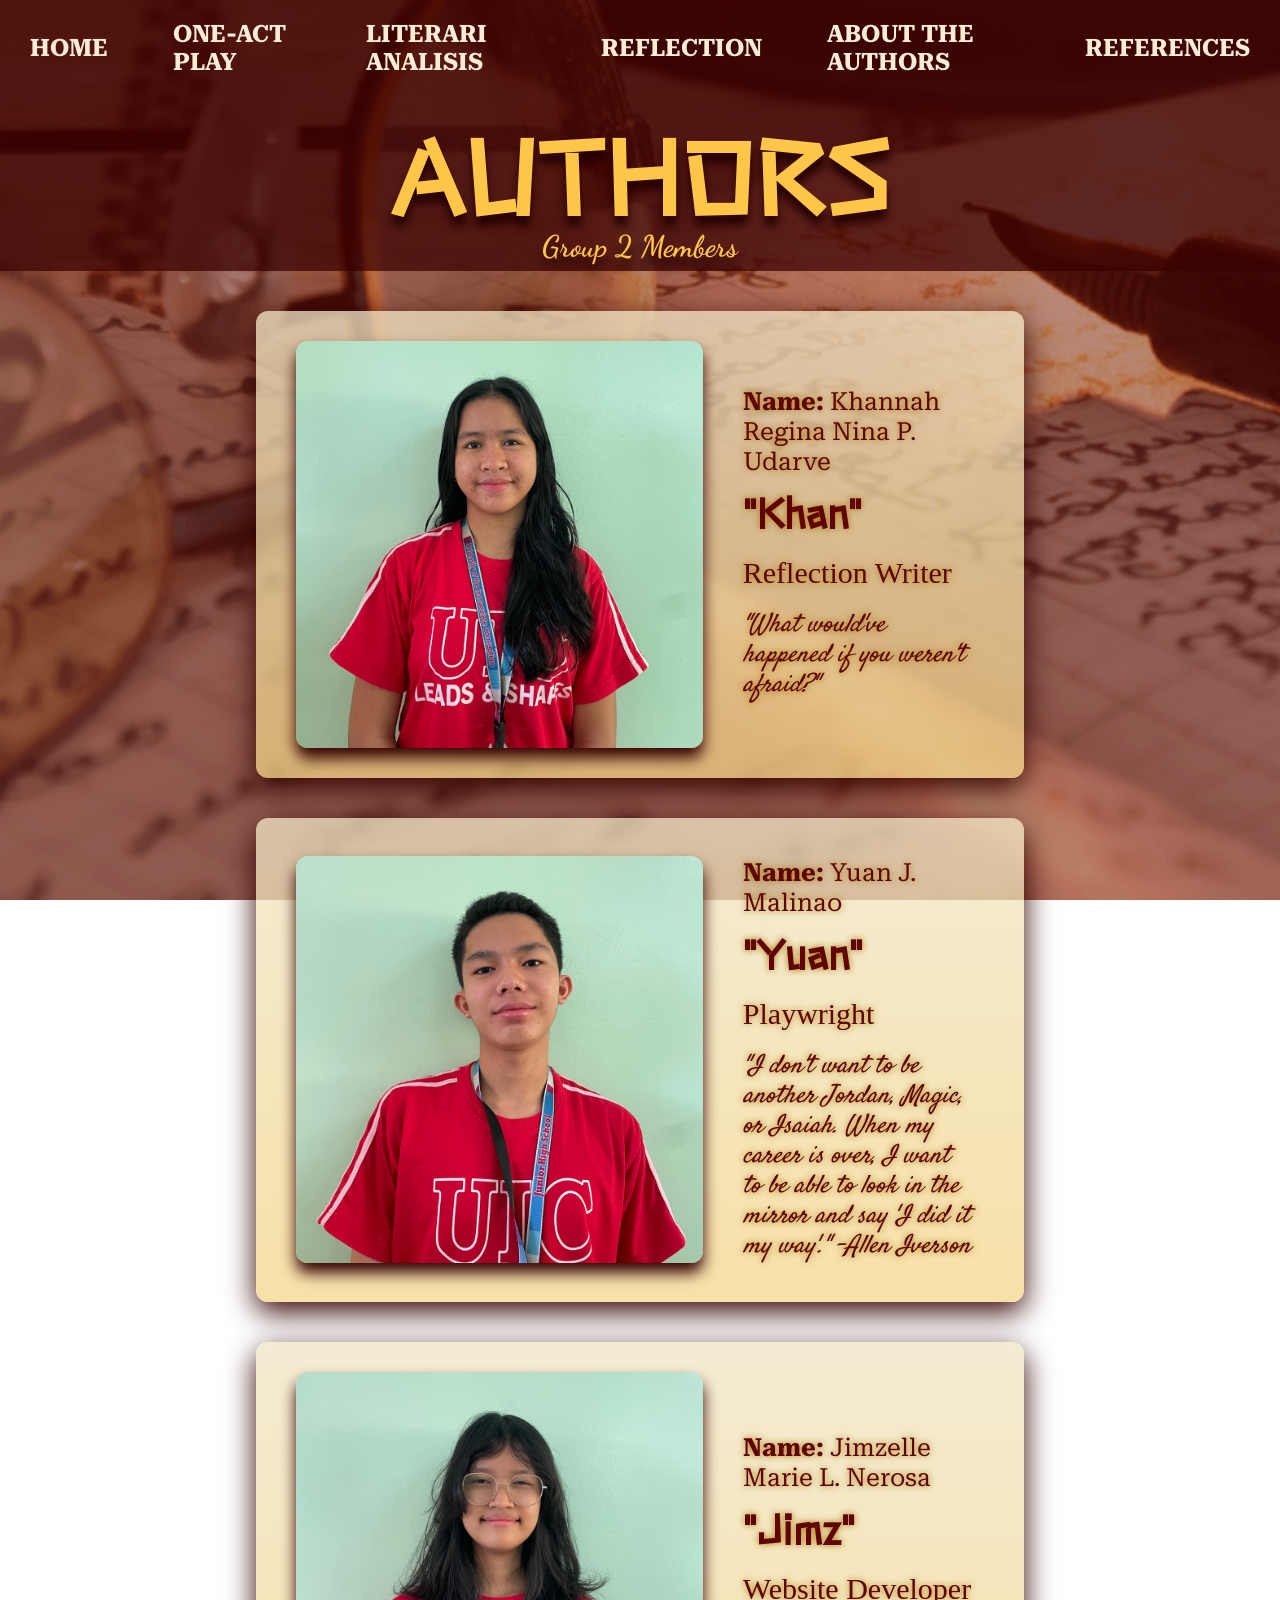
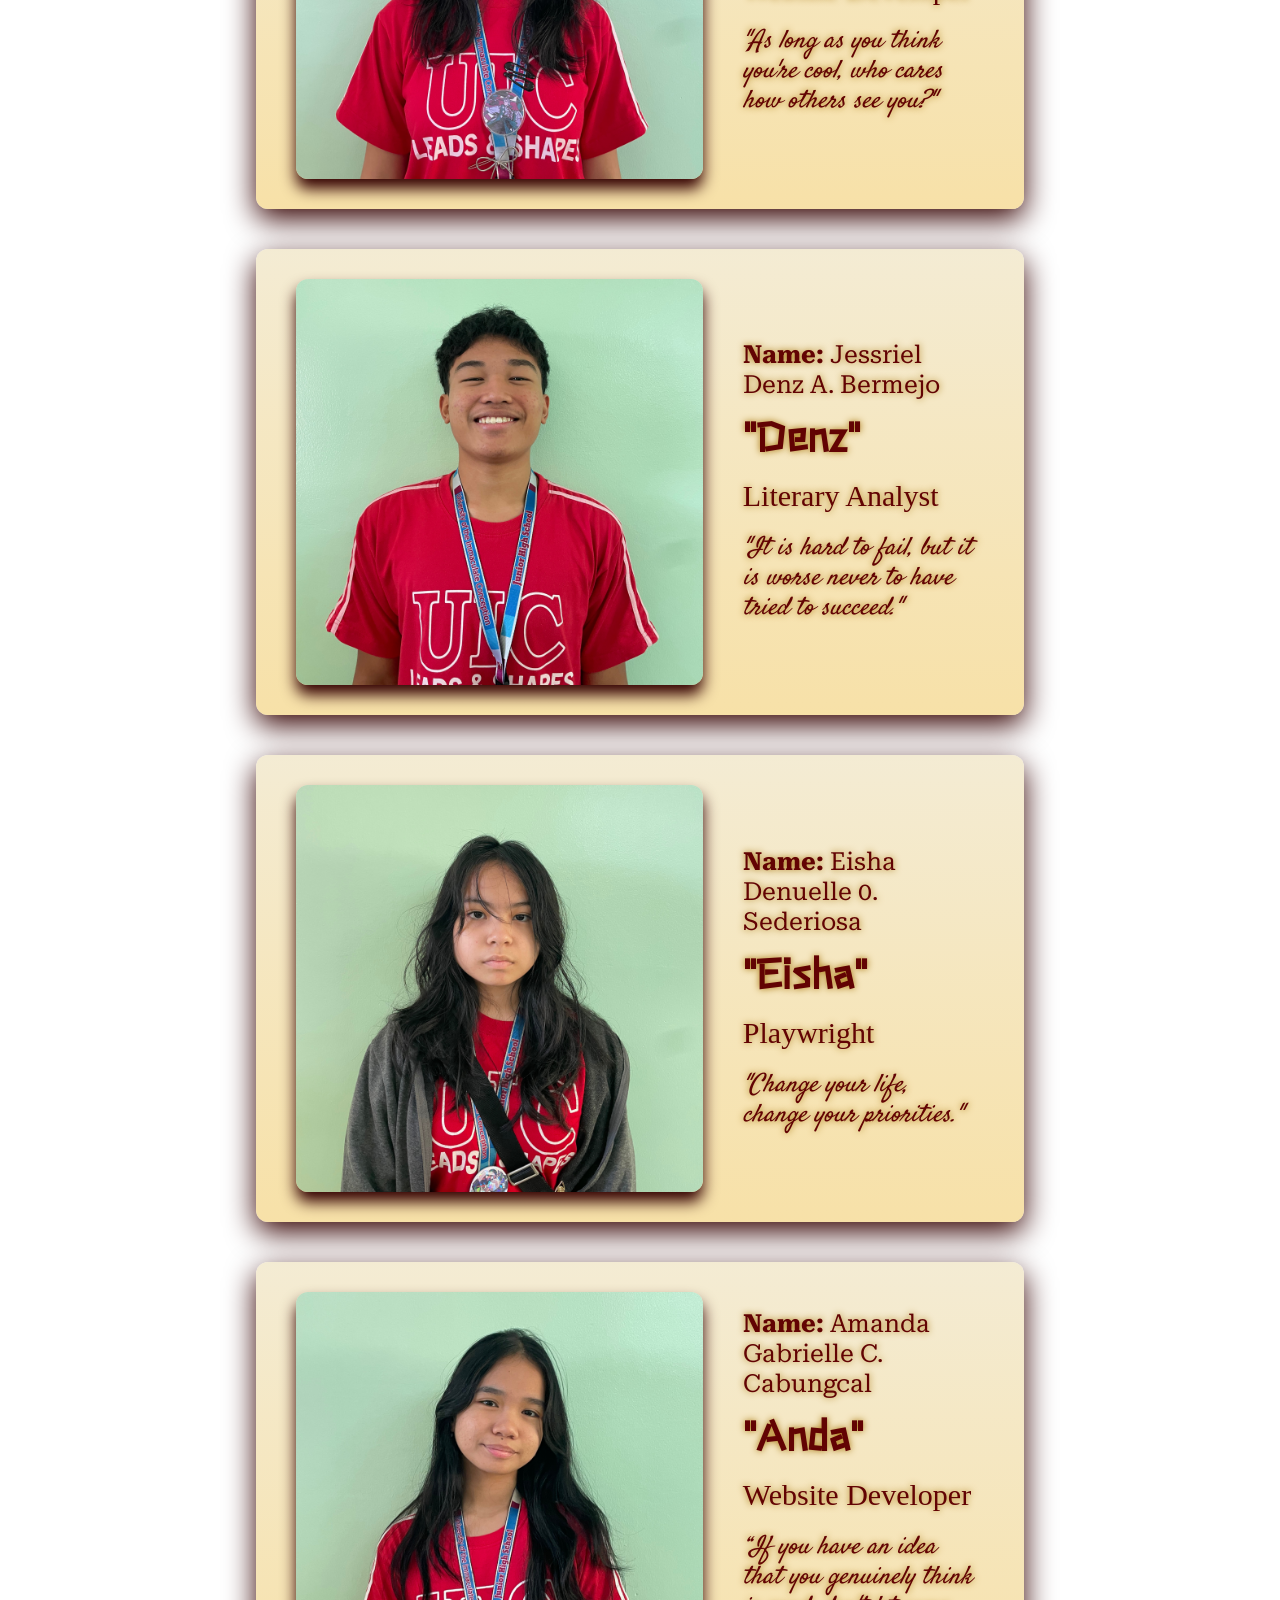
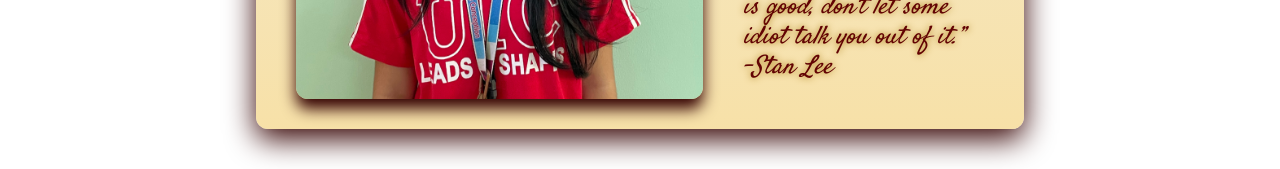
==== authors.html @ a42c0a13 "initial commit" ====
<html>
    <head>
        <title>MEMBERS</title>
        <link rel="stylesheet" href="style.css">
        <link rel="preconnect" href="https://fonts.googleapis.com">
        <link rel="preconnect" href="https://fonts.gstatic.com" crossorigin>
        <link href="https://fonts.googleapis.com/css2?family=Cormorant:ital,wght@0,300..700;1,300..700&family=Dancing+Script:wght@400..700&family=EB+Garamond:ital,wght@0,400..800;1,400..800&family=Elsie:wght@400;900&family=Inconsolata:wght@200..900&family=Mystery+Quest&family=Oswald:wght@200..700&family=Roboto+Serif:ital,opsz,wght@0,8..144,100..900;1,8..144,100..900&family=Satisfy&family=Stick&display=swap" rel="stylesheet">
        <link rel="preconnect" href="https://fonts.googleapis.com">
        <link rel="preconnect" href="https://fonts.gstatic.com" crossorigin>
        <link href="https://fonts.googleapis.com/css2?family=Audiowide&display=swap" rel="stylesheet">
    </head>
    <body id="authors-page">
        <nav>
            <ul>
                <li><a href="index.html#home-page">HOME</a></li>
                <li><a href="ENGLISH.html">ONE-ACT PLAY</a></li>
                <li><a href="filipino.html">LITERARI ANALISIS</a></li>
                <li><a href="clved.html">REFLECTION</a></li>
                <li><a href="index.html#AUTHORS">ABOUT THE AUTHORS</a></li>
                <li><a href="index.html#REFERENCES">REFERENCES</a></li> 
            </ul>
        </nav>
        <header id="authorsheader">
            <h1 id="authors-title">AUTHORS</h1>
            <h3 id="authors-subtitle">Group 2 Members</h3>
        </header>
        <section id="khannahu">
        <div class="authorscontainerslim">
            <div class="authorscontainer">
                <img src="khannah.png" class="authorsimages">
                <div class="authorstext">
                <p class="name"> <strong>Name:</strong> Khannah Regina Nina P. Udarve </p>
                <p class="nickname"> "Khan"</p>
                <p class="membership"> Reflection Writer </p>
                <p class="motto"> "What would've happened if you weren't afraid?" </p>
                </div>
            </div>
        </div>
        </section>
        <section id="yuanm">
        <div class="authorscontainerslim">
            <div class="authorscontainer">
                <img src="yuan.png" class="authorsimages">
                <div class="authorstext">
                <p class="name"> <strong>Name:</strong> Yuan J. Malinao</p>
                <p class="nickname"> "Yuan"</p>
                <p class="membership"> Playwright </p>
                <p class="motto"> "I don't want to be another Jordan, Magic, or Isaiah. When my career is over, I want to be able to look in the mirror and say 'I did it my way'." -Allen Iverson</p>
                </div>
            </div>
        </div>
        </section>
        <section id="jimzellen">
        <div class="authorscontainerslim">
            <div class="authorscontainer">
                <img src="jimz.png" class="authorsimages">
                <div class="authorstext">
                <p class="name"> <strong>Name:</strong> Jimzelle Marie L. Nerosa</p>
                <p class="nickname"> "Jimz"</p>
                <p class="membership"> Website Developer </p>
                <p class="motto"> "As long as you think you're cool, who cares how others see you?"</p>
                </div>
            </div>
        </div>
        </section>
        <section id="denzb">
        <div class="authorscontainerslim">
            <div class="authorscontainer">
                <img src="denz.png" class="authorsimages">
                <div class="authorstext">
                <p class="name"> <strong>Name:</strong> Jessriel Denz A. Bermejo</p>
                <p class="nickname"> "Denz"</p>
                <p class="membership"> Literary Analyst </p>
                <p class="motto"> "It is hard to fail, but it is worse never to have tried to succeed."</p>
                </div>
            </div>
        </div>
        </section>
        <section id="eishas">
        <div class="authorscontainerslim">
            <div class="authorscontainer">
                <img src="eisha.png" class="authorsimages">
                <div class="authorstext">
                <p class="name"> <strong>Name:</strong> Eisha Denuelle 0. Sederiosa</p>
                <p class="nickname"> "Eisha"</p>
                <p class="membership"> Playwright </p>
                <p class="motto"> "Change your life, change your priorities."</p>
                </div>
            </div>
        </div>
        </section>
        <section id="amandac">
        <div class="authorscontainerslim">
            <div class="authorscontainer">
                <img src="amanda.png" class="authorsimages">
                <div class="authorstext">
                <p class="name"> <strong>Name:</strong> Amanda Gabrielle C. Cabungcal</p>
                <p class="nickname"> "Anda"</p>
                <p class="membership"> Website Developer </p>
                <p class="motto"> “If you have an idea that you genuinely think is good, don't let some idiot talk you out of it.” -Stan Lee</p>
                </div>
            </div>
        </div>
        </section>
    </body>
</html>
---- style.css ----
* { margin: 0; 
                padding: 0; 
                box-sizing: border-box;}

            :root {
                --light-yellow: rgb(251, 236, 212);
                --bright-yellow: rgb(255, 198, 74);
                --dark-red: rgba(57, 0, 0, 0.722);
                --bright-red: rgb(99, 5, 5);
            }
            
            body{ margin: 0; 
                padding: 0; 
                background-image: url(background.png); 
                background-size: cover; 
                background-position: center;
                background-attachment: fixed;}
            header{ justify-content: center; 
                align-items: center;
                padding: px 30px; 
                background-color: rgba(57, 0, 0, 0.722); 
                color: var(--bright-yellow); 
                gap: 10px; 
                width: 100%;
                box-sizing: border-box; 
                display: flex; 
                flex-direction: column;}
            nav{ justify-content: center; 
                align-items: center;
                padding: 15px 30px; 
                background-color: rgba(57, 0, 0, 0.722); 
                color: var(--bright-yellow); 
                gap: 10px; 
                width: 100%;
                box-sizing: border-box; 
                display: flex; 
                flex-direction: column;}
            header h1{ margin: 0; font-size: 100px; font-family: 'Stick'; margin-bottom: 0px; text-shadow: 0 0 10 rgb(52, 1, 1);}
            header h3{ margin: 0; font-size: 25px; font-family: 'Mystery Quest'; margin-top: 0px;}
            h1 h3{line-height: 1.1}
            nav {position: sticky; top: 0; z-index: 1000;}
            nav ul{display: flex; list-style: none; margin: 0;padding: 0;gap: 65px; align-items: center; font-size: x-large; 
                margin-top: 5px; justify-content: center;} 
            nav a{color: var(--light-yellow); 
                text-decoration: none; 
                font-family: 'Roboto Serif';
                font-weight: bold; 
                align-items: center; 
                transition: all 0.4s cubic-bezier(0.25, 1, 0.5, 1); 
                display: inline-block;}
            nav a:hover{color: rgb(255, 198, 74); 
                text-shadow: 0 0 10px rgb(255, 219, 140); 
                transform: translateY(-9px) scale(1.20);}
            body h2{font-size: 60px; 
                background-color: rgba(57, 0, 0, 0.722); 
                justify-content: center;
                align-items: center; 
                width: 100%; 
                box-sizing: border-box; 
                display: flex; 
                color: var(--bright-yellow);
                flex-direction: column; 
                font-family: 'Dancing Script'; 
                margin-top: 30px;}
            .EDITORSNOTE {font-size: 50px; 
                background-color: rgba(255, 238, 165, 0.819); 
                justify-content: center;
                align-items: center; 
                width: 60%; 
                color: rgb(99, 5, 5); 
                box-sizing: border-box; 
                display: flex; 
                flex-direction: column; 
                font-family: 'Stick'; 
                text-shadow: 0 0 15px rgb(249, 249, 249); 
                margin: 10px;  box-shadow: 0 10px 30px rgb(52, 1, 1); border-radius: 12px;}
            .editorsnotetext {font-size: 23px; 
                background-color: rgba(255, 238, 165, 0.819); 
                justify-content: center;
                align-items: center; 
                width: 100%; color: rgb(99, 5, 5); 
                box-sizing: border-box; display: flex; 
                flex-direction: column; font-family: 'EB Garamond'; text-shadow: 0 0 10px rgb(255, 255, 255); 
                margin: 10px; line-height: 1.2; text-align:left;  box-shadow: 0 10px 30px rgb(52, 1, 1) ;  border-radius: 12px;} 
            .container {display: flex; 
                align-items: flex-start; 
                gap: 30px; 
                padding: 20px; 
                width: 95%; 
                margin: 0 auto;}
            .editortext {flex: 1.8; margin: 0;}
            .group-photo {flex: 1; display: flex; justify-content: center; }
            .group-photo img {width: 100%; 
                max-width: 650px; 
                height: auto; 
                flex-shrink: 0;  border-radius: 12px;  box-shadow: 0 10px 30px rgb(52, 1, 1)}
            .buttons {display: flex; 
                justify-content: space-between; 
                gap: 20px; 
                max-width: 100%; 
                margin: 30px 0; 
                width: 100%; 
                box-sizing: border-box; 
                padding: 20px; }
            .navbttn {font-family: 'Mystery Quest'; 
                font-size: 40px; 
                letter-spacing: 0.5px; 
                color: var(--bright-yellow); 
                text-decoration: none; 
                text-align: left;
                flex: 1; padding: 95px 30px; border: 1px var(--bright-red); background-color: var(--dark-red);
                 transition: all 0.5s cubic-bezier(0.25, 1, 0.5, 1);  border-radius: 12px;  box-shadow: 0 10px 30px rgb(28, 0, 0)}
            .navbttn:hover {background-color: rgba(88, 5, 5, 0.93); cursor: pointer; color: white; transform: translateY(-7px) scale(1.01);}

            /*MEMBERS CAROUSEL*/
            .membercards {
                align-items: center;
                width: 100% ;
                margin: 0 auto;
                padding: 30px 0;}
            .memberscontainer .swiper { display: flex; justify-content: center;
                align-items: center;
                width: 100%;}

            .memberslist { list-style: none;
                padding: 0;
                margin: 0;}

            .memberitem {display: flex;
                flex-direction: column;
                align-items: center;
                text-align: center;}

            .memberpic {width: 100%;
                height: auto;
                display: block; box-shadow: 0 0 15px rgb(158, 114, 1);}
            
            .memberslist .memberitem { list-style: none;}
            
            .memberslist .memberitem .memberlink {width: 400px
                ; display: block; background: linear-gradient(rgb(240, 229, 197), rgb(244, 213, 134)); padding: 18px;
                text-decoration: none; border-radius: 12px; box-shadow: 0 10px 20px rgb(52, 1, 1);
                transition: 0.3s ease; border: 5px solid rgb(255, 211, 135);}
            
            .memberslist .memberitem .memberlink:hover {border-color: rgb(52, 1, 1); cursor: default;}

            .memberslist .memberlink .memberpic { width: 100%;
                aspect-ratio: 6/5; object-fit: cover; border-radius: 12px;}
            
            .memberslist .memberlink .description {margin: 18px 0px 18px; background: rgb(249, 232, 198); 
                padding: 8px 16px; font-size: 40px; font-weight: 500; width: 100%; border-radius: 17px; justify-content: center 
                ; text-align: center; color: var(--dark-red); margin-bottom: 0px;}
            
            .memberslist .memberlink .roles {font-size: 25px; color: rgb(73, 5, 5);
                font-weight: 500px; margin: 20px; margin-top: 0px;}
            
            .memberslist .memberlink .cardbutton {height: 35px; width: 35px;
            border-radius: 50%; margin: 5px 0 5px; border: 2px solid rgb(52, 1, 1) ; color: rgb(52, 1, 1)
            ; background: none; cursor: pointer; transform: rotate(-90deg); transition: 0.4s ease;}

            .memberslist .memberlink:hover .cardbutton { color: rgb(243, 246, 249); background: rgb(52, 1, 1); }
            .cardcontent { display: flex; flex-direction: column; align-items: center; text-align: center; width: 100%;}


            .swiper-button-prev, .swiper-button-next {
                position: absolute !important;  
                top: 300px !important;        
                transform: none !important;
                z-index: 9999 !important; 
               }

            .swiper-button-prev {
                left: 1px !important;}

            .swiper-button-next {
                right: 1px !important;}
            
            .memberscontainer {
                max-width: 95%;
                margin: 0 60px 35px;
                padding: 20px 10px;
                overflow: hidden;
            }

            .memberscontainer .swiper-pagination-bullet{height: 13px; width: 13px;
            opacity: 0.5; background: rgb(37, 0, 0);}

            .memberscontainer .swiper-pagination-bullet-active{opacity: 1;}
            .swiper-pagination { position: relative !important; bottom: 140px !important;
                margin-bottom: -140px !important;}

            .memberscontainer .swiperslidebutton {
                color:rgb(52, 1, 1); margin-top: -35px;  background: rgba(235, 215, 167, 0.814);
                border-radius: 90px; border: 10px solid rgba(235, 215, 167, 0.814);
            }

            .description {text-shadow: 0 3px 13px rgb(210, 155, 17);}

            /*ENGLISH PAGE*/
            #english-page {
                background-image: url(english-background.png);
                background-size: cover; 
                background-position: center;
                background-attachment: fixed;}
            #english-title {font-family: "Audiowide"; padding-top: 30px; text-shadow: 0 10px 10px rgb(37, 0, 0);}
            #english-subtitle {font-family: "Dancing Script"; font-size: 30px; text-shadow: 0 10px 10px rgb(37, 0, 0); padding-bottom: 10px;}

            #english-title, #english-subtitle {line-height: 1;}

            table {width: 99%; border-collapse: collapse; background-color: rgba(255, 238, 165, 0.819); margin-left: auto; margin-right: auto; box-shadow: 0 10px 30px rgb(52, 1, 1); margin-bottom: 20px;}
            th, td {border: 3px solid rgba(57, 0, 0, 0.722); padding: 8px; }
            th {font-family: "Stick"; font-size: 30px; color: var(--dark-red); text-shadow: 0 1px 10px rgb(253, 253, 253);  text-align: center}
            td {font-family: "EB Garamond"; font-size: 20px; color: var(--dark-red);text-shadow: 0 1px 10px rgb(253, 253, 253);  text-align: left}
            .first-column {font-weight: bold;}

            .container1 { 
                gap: 30px; 
                padding: 20px; 
                width: 95%; 
                margin-left: 30px; margin-right:25px; margin-bottom: 0px;}

            .container2 { 
                gap: 30px; 
                padding: 20px; 
                width: 95%; 
                margin-left: auto; margin-right:auto;margin-top: 0px;}
            
            .container-slim { background-color: rgba(255, 238, 165, 0.819); box-shadow: 0 10px 30px rgb(52, 1, 1); 
                gap: 30px; 
                padding: 20px; 
                width: 60%; 
                margin: 0 auto; color: rgb(86, 1, 1); line-height: 1.2; font-size: 18px;  border-radius: 12px;}
            
            .movements {font-weight: bolder; font-family: "EB Garmont"; margin-top: 20px; margin-bottom: 20px; font-size: 40px;}
            .stagedirection {font-style: italic; margin-top: 20px; margin-bottom: 20px;}
            .telemetrydisplay{background-color: rgb(255, 240, 204); font-family: "Inconsolata";}
            .authorsnote {margin-top: 10px; margin-bottom: 25px; text-indent: 40px; font-size: 20px;}

            /*REFERENCES*/
            .refimages {width: 50%;}
            .refcontainer {display: flex; justify-content: center; align-items: center; padding-left: 40px;padding-right: 40px; padding-top: 20px; padding-bottom: 20px;}
            .reftext {font-family:"EB Garamond"; color: rgb(56, 4, 4); font-size: 25px; text-align: justify; margin: 40px;}
            .reflink {font-family: "EB Garamond"; color: rgb(56, 4, 4); font-size: 25px; text-align: justify; 
                margin: 0px; border: 1px solid rgb(52, 1, 1); border-radius: 90px; text-decoration: none;
                margin-top: 20px; font-size: 20px; padding: 8px; transition: 0.4s ease}
            .reflink:hover {cursor: pointer; color: rgb(250, 250, 250); background-color: rgb(52, 1, 1);}

            /*AUTHORS*/
            #authors-page{background-image: url(authors-background.png);
                background-size: cover; 
                background-position: center;
                background-attachment: fixed;}
            
            #authorsheader{ justify-content: center; 
                align-items: center;
                padding: px 30px; 
                background-color: rgba(57, 0, 0, 0.722); 
                color: var(--bright-yellow); 
                gap: 10px; 
                width: 100%;
                box-sizing: border-box; 
                display: flex; 
                flex-direction: column; margin-bottom: 40px;}


            #authors-title {font-family: 'Stick'; padding-top: 30px; text-shadow: 0 10px 10px rgb(37, 0, 0); color: rgb(255, 198, 74);}
            #authors-subtitle {font-family: "Dancing Script"; font-size: 30px; text-shadow: 0 10px 10px rgb(37, 0, 0); padding-bottom: 10px;}
            #authors-title, #authors-subtitle {line-height: 1;}

            .authorscontainerslim {  background: linear-gradient(rgba(240, 229, 197, 0.749), rgba(244, 213, 134, 0.722)); box-shadow: 0 10px 30px rgb(52, 1, 1); 
                gap: 30px; 
                padding: 10px; 
                width: 60%; 
                margin: 0 auto; color: rgb(86, 1, 1); line-height: 1.2; font-size: 18px;  border-radius: 12px; margin-bottom: 40px;}
            .authorsimages {width: 60%; box-shadow: 0 10px 15px rgb(52, 1, 1); border-radius: 12px;}
            .authorscontainer {display: flex; justify-content: center; align-items: center; padding-left: 30px;padding-right: 40px; padding-top: 20px; padding-bottom: 20px;}
            .authorstext { color: rgb(98, 3, 3); font-size: 25px; text-align: left; margin-left: 40px; 
                margin-right: 0px; line-height: 1.2; text-shadow: 0 0px 7px rgb(167, 117, 11);}
            .name {font-family: "Roboto Serif"; margin-top: 10px; margin-bottom: 10px;}
            .nickname {font-family: "Stick";  margin-top: 10px; margin-bottom: 20px; font-weight: bolder; font-size: 40px;}
            .membership {font-family: "EB Gormorant"; font-weight: 300;  margin-top: 10px; margin-bottom: 20px; font-size: 30px;}
            .motto {font-family: "Satisfy"; font-style: italic;  margin-top: 10px; margin-bottom: 10px;}

           #khannahu {scroll-margin-top: 100px;}
           #yuanm {scroll-margin-top: 100px;}
           #jimzellen {scroll-margin-top: 100px;}
           #denzb {scroll-margin-top: 100px;}
           #eishas {scroll-margin-top: 100px;}
           #amandac {scroll-margin-top: 100px;}

           /*CLVED*/
            #clved-page {
                background-image: url(clved-background.png);
                background-size: cover; 
                background-position: center;
                background-attachment: fixed;}
            #clved-title {font-family: "Dancing Script"; padding-top: 30px; text-shadow: 0 10px 10px rgb(37, 0, 0);}
            #clved-subtitle {font-family: "Roboto Serif"; font-size: 30px; text-shadow: 0 10px 10px rgb(37, 0, 0); padding-bottom: 10px; font-weight: lighter;}
            #clved-title, #clved-subtitle {line-height: 1;}

            .ref1 {font-size: 22px; color: rgb(99, 5, 5); 
                font-family: 'EB Garamond'; text-shadow: 0 0 10px rgb(255, 255, 255); 
                margin: 10px; line-height: 1.2; text-align:left; text-indent: 60px;}

            #clvedheader{ justify-content: center; 
                align-items: center;
                padding: px 30px; 
                background-color: rgba(57, 0, 0, 0.722); 
                color: var(--bright-yellow); 
                gap: 10px; 
                width: 100%;
                box-sizing: border-box; 
                display: flex; 
                flex-direction: column; margin-bottom: 40px;}
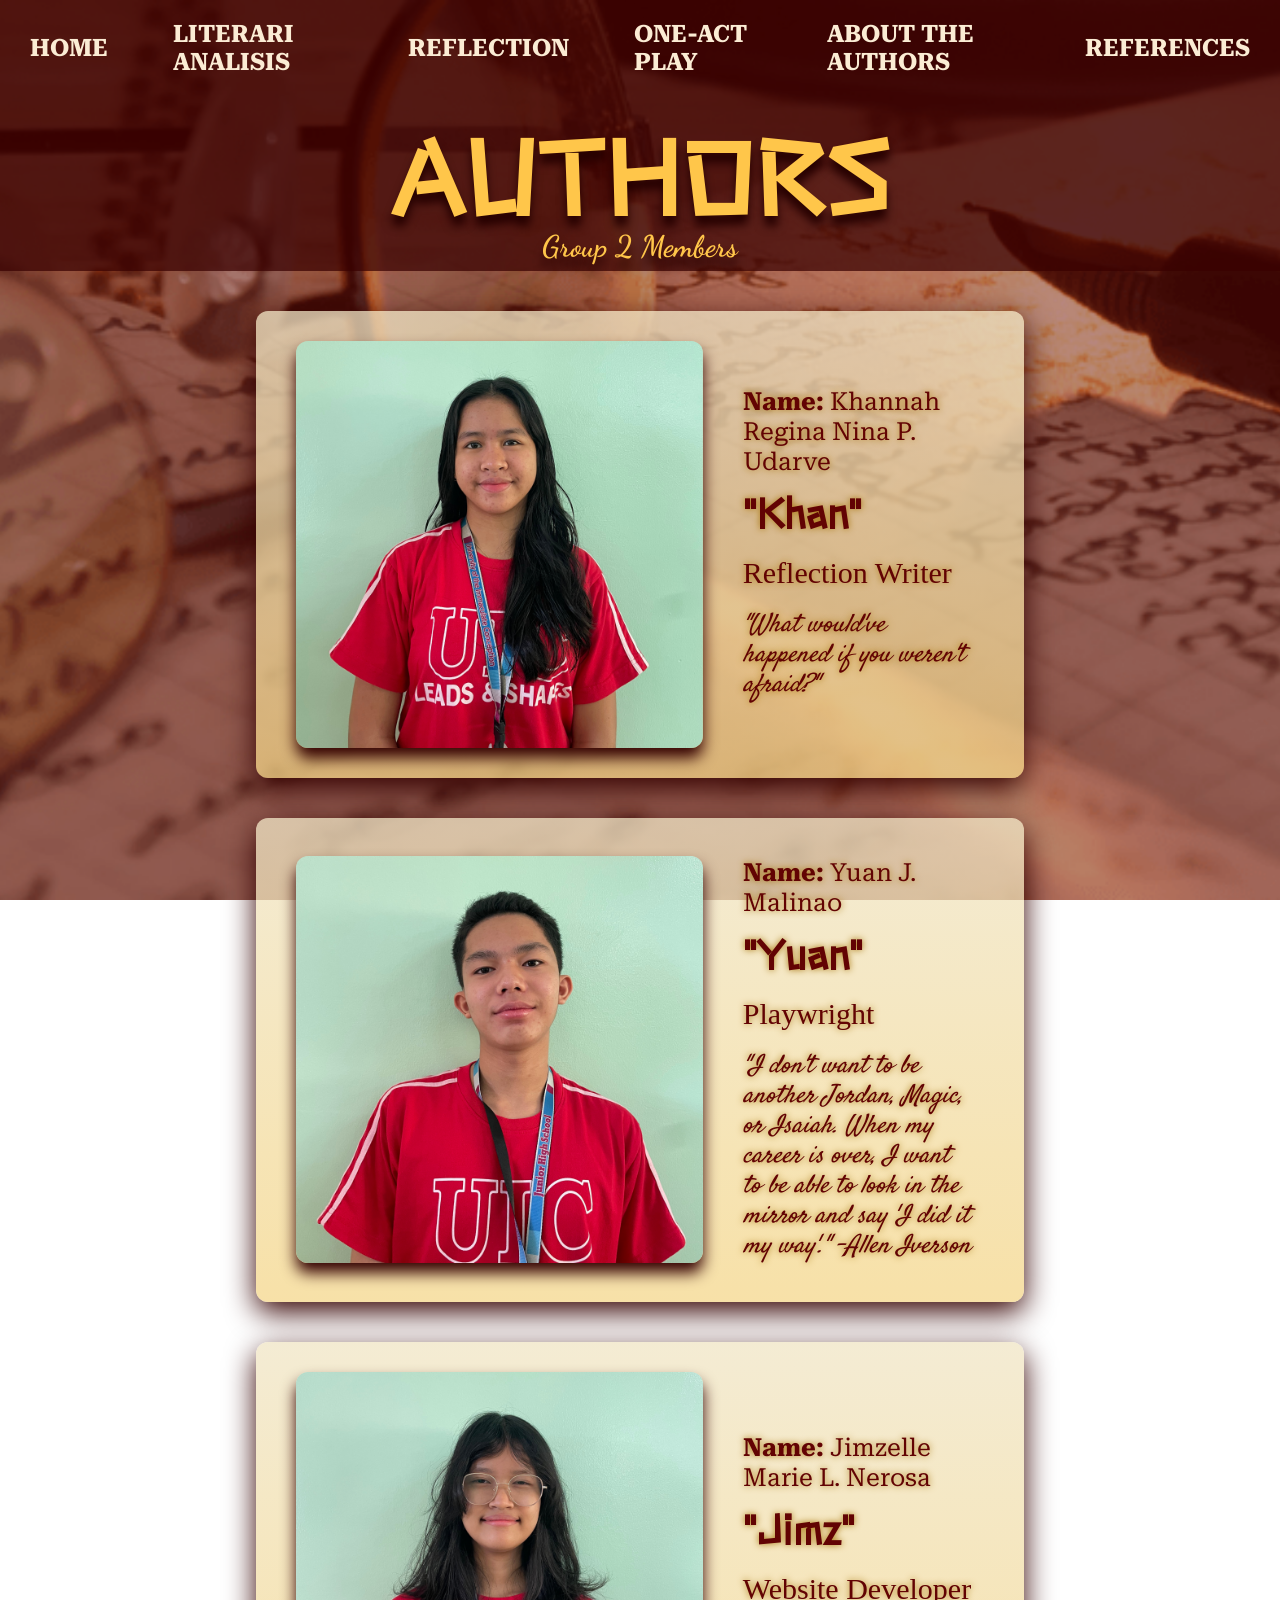
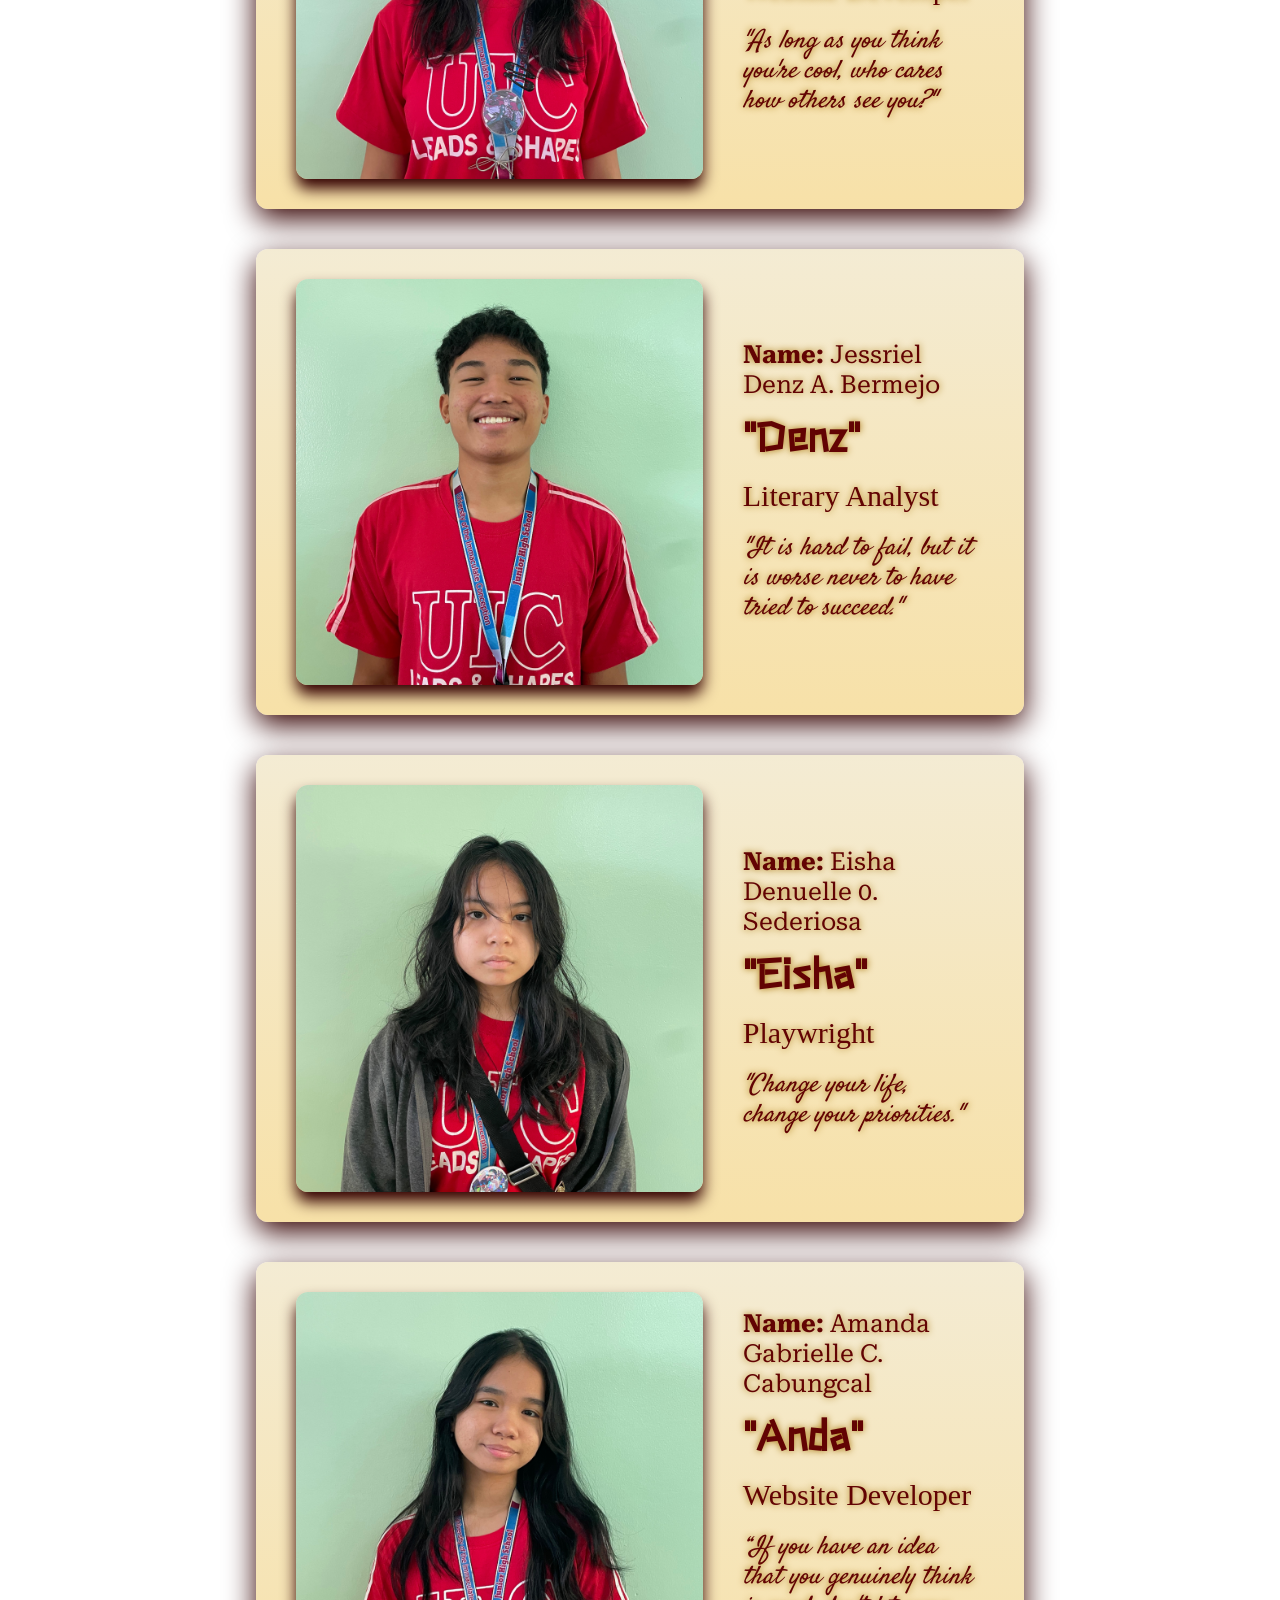
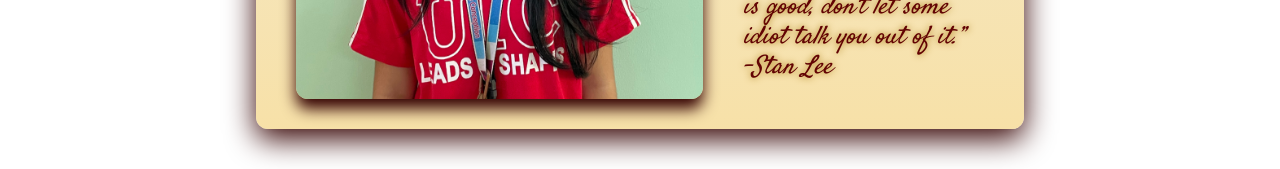
==== commit 4d8458ea: "changes" ====
--- a/authors.html
+++ b/authors.html
@@ -12,12 +12,12 @@
     <body id="authors-page">
         <nav>
             <ul>
-                <li><a href="index.html#home-page">HOME</a></li>
-                <li><a href="ENGLISH.html">ONE-ACT PLAY</a></li>
-                <li><a href="filipino.html">LITERARI ANALISIS</a></li>
-                <li><a href="clved.html">REFLECTION</a></li>
-                <li><a href="index.html#AUTHORS">ABOUT THE AUTHORS</a></li>
-                <li><a href="index.html#REFERENCES">REFERENCES</a></li> 
+            <li><a href="index.html">HOME</a></li>
+            <li><a href="filipino.html">LITERARI ANALISIS</a></li>
+            <li><a href="clved.html">REFLECTION</a></li>
+            <li><a href="ENGLISH.html">ONE-ACT PLAY</a></li>
+            <li><a href="index.html#AUTHORS">ABOUT THE AUTHORS</a></li>
+            <li><a href="index.html#REFERENCES">REFERENCES</a></li> 
             </ul>
         </nav>
         <header id="authorsheader">
